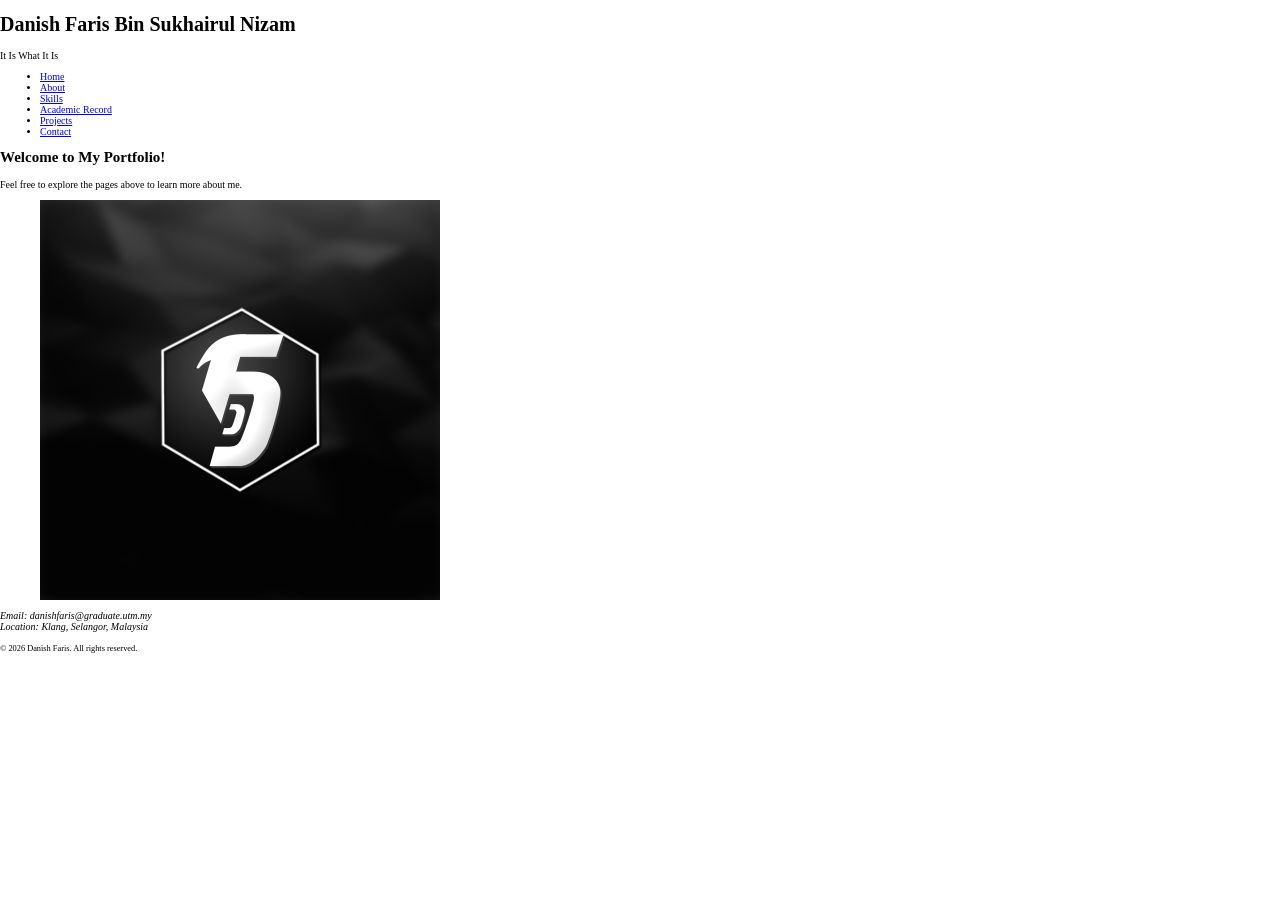
==== index.html @ 46f00a66 "Remove style attributes from all html files" ====
<!DOCTYPE html>
<html lang="en">
<head>
	<link rel="stylesheet" href="style.css">
	<meta charset="UTF-8">
	<meta name="description" content="width=device-width, initial-scale=1.0">
	<title>Home</title>
</head>
<body>
	<header>
		<h1>Danish Faris Bin Sukhairul Nizam</h1>
		<p>It Is What It Is</p>
	</header>

	<nav>
	    <ul>
	        <li>
	            <a href="index.html">Home</a>
	        </li>
	        <li>
	            <a href="about.html">About</a>
	        </li>
	        <li>
	            <a href="skills.html">Skills</a>
	        </li>
	        <li>
	            <a href="academic.html">Academic Record</a>
	        </li>
	        <li>
	            <a href="projects.html">Projects</a>
	        </li>
	        <li>
	            <a href="contact.html">Contact</a>
	        </li>
	    </ul>
	</nav>

	<main>
		<section id="welcome">
			<h2>Welcome to My Portfolio!</h2>
			
            <p>
				Feel free to explore the pages above to learn more about me.
			</p>

			<figure>
			<img src="img/FD.png" alt="A logo of FD" width="400" height="400" align="center" title="My Logo">
			</figure>
		</section>
	</main>
	
	<footer>
		<address>
			Email: danishfaris@graduate.utm.my<br>
			Location: Klang, Selangor, Malaysia
		</address>
		<p><small>&copy; 2026 Danish Faris. All rights reserved.</small></p>
	</footer>
</body>
</html>
---- style.css ----
@import url('https://fonts.googleapis.com/css2?family=Inter:wght@400;600;700&family=Fira+Code:wght@400;500&display=swap');

:root {
    --color-primary: #1a1a2e;
    --color-secondary: #16213e;
    --color-accent: #e8d5b7;
    --color-text: #1a1a1a;
    --color-muted: #666666;
    --color-surface: #f5f4f0;
    --font-body: 'Lora', Georgia, serif;
    --font-heading: 'Playfair Display', serif;
    --space-sm: 0.5rem;
    --space-md: 1.5rem;
    --space-lg: 3rem;
}

*, *::before, *::after {
    box-sizing: border-box;
}

html {
    font-size: 62.5%; 
}

body {
    margin: 0;
    padding: 0;
    font-family: var(--font-body);
    color: var(--color-gray-dark);
    background-color: var(--color-gray-light);
}
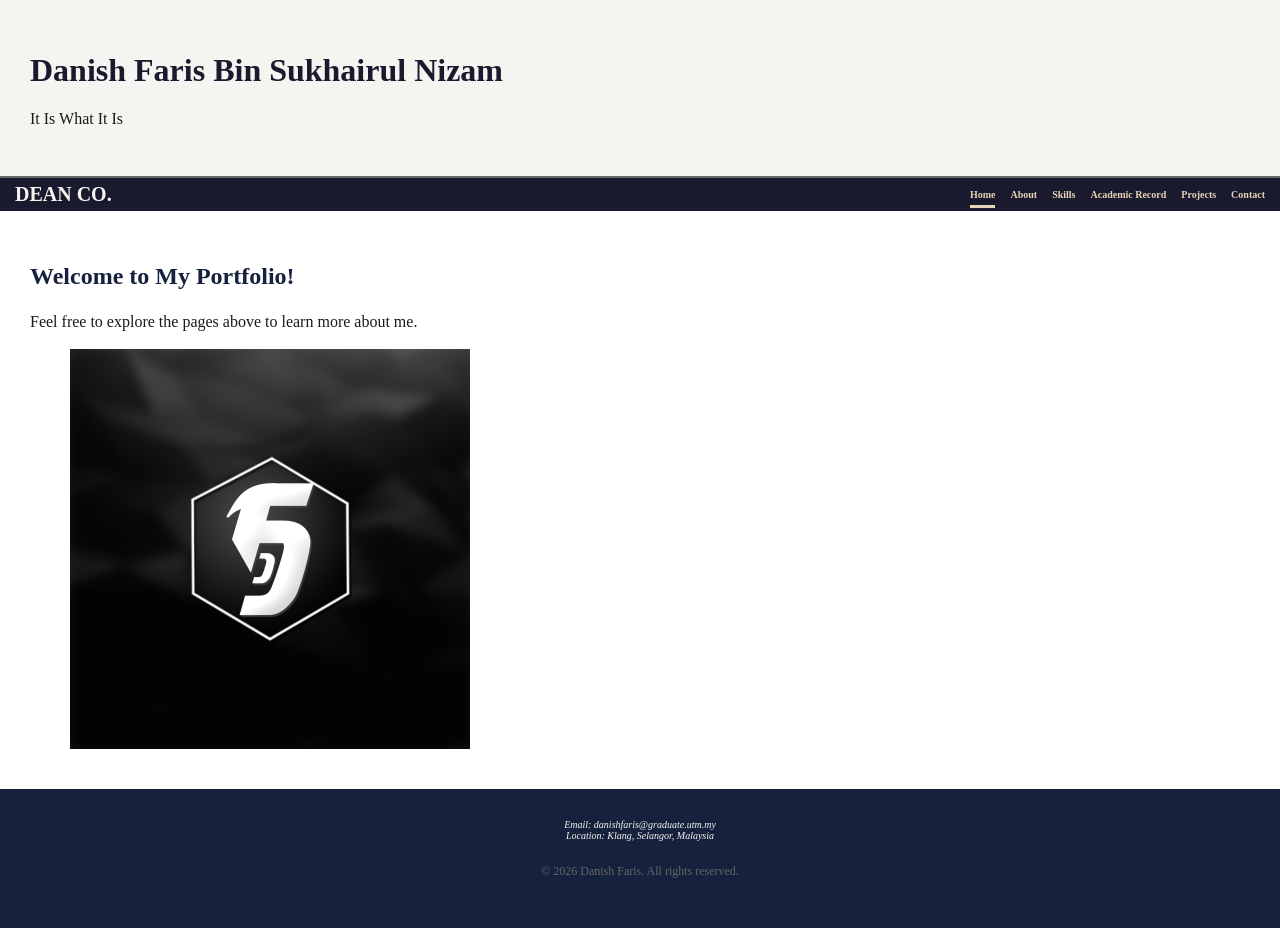
==== commit 152c7502: "Completed task 3:  Restyle the navigation bar and add .active class" ====
--- a/index.html
+++ b/index.html
@@ -8,14 +8,17 @@
 </head>
 <body>
 	<header>
-		<h1>Danish Faris Bin Sukhairul Nizam</h1>
-		<p>It Is What It Is</p>
+		<div class="header-text">
+			<h1>Danish Faris Bin Sukhairul Nizam</h1>
+			<p>It Is What It Is</p>
+		</div>
 	</header>
 
 	<nav>
+		<div class="nav-brand">DEAN CO.</div>
 	    <ul>
 	        <li>
-	            <a href="index.html">Home</a>
+	            <a href="index.html" class="active">Home</a>
 	        </li>
 	        <li>
 	            <a href="about.html">About</a>
--- a/style.css
+++ b/style.css
@@ -1,4 +1,4 @@
-@import url('https://fonts.googleapis.com/css2?family=Inter:wght@400;600;700&family=Fira+Code:wght@400;500&display=swap');
+@import url('https://fonts.googleapis.com/css2?family=Fira+Code:wght@300..700&family=Montserrat:ital,wght@0,100..900;1,100..900&display=swap');
 
 :root {
     --color-primary: #1a1a2e;
@@ -28,4 +28,196 @@
     font-family: var(--font-body);
     color: var(--color-gray-dark);
     background-color: var(--color-gray-light);
+}
+
+h1 {
+    font-family: var(--font-heading);
+    font-size: 3.2rem;
+    line-height: 1.2;
+    color: var(--color-primary);
+    margin-bottom: var(--space-md); 
+}
+
+h2 {
+    font-family: var(--font-heading);
+    font-size: 2.4rem;
+    line-height: 1.3;
+    color: var(--color-secondary);
+    margin-bottom: var(--space-sm);
+}
+
+h3 {
+    font-family: var(--font-heading);
+    font-size: 2rem;
+    line-height: 1.4;
+    color: var(--color-text);
+}
+
+h4 {
+    font-family: var(--font-heading);
+    font-size: 1.6rem;
+    line-height: 1.4;
+    color: var(--color-muted);
+}
+
+p {
+    font-family: var(--font-body);
+    font-size: 1.6rem;
+    line-height: 1.6;
+    color: var(--color-text);
+    margin-bottom: var(--space-md);
+}
+
+small {
+    font-size: 1.2rem;
+    line-height: 1.4;
+    color: var(--color-muted);
+}
+
+code {
+    font-family: monospace;
+    font-size: 1.4rem;
+    color: var(--color-accent);
+    background-color: var(--color-surface);
+    padding: 0.2rem 0.4rem; 
+    border-radius: 4px;
+}
+
+caption {
+    font-size: 1.4rem;
+    line-height: 1.5;
+    color: var(--color-muted);
+    font-style: italic;
+    margin-bottom: var(--space-sm);
+}
+
+blockquote {
+    font-size: 1.8rem;
+    line-height: 1.6;
+    color: var(--color-secondary);
+    font-style: italic;
+    border-left: 4px solid var(--color-accent);
+    background-color: var(--color-surface);
+    padding: var(--space-md);
+    margin-bottom: var(--space-md);
+    border-radius: 8px;
+}
+
+header {
+    background-color: var(--color-surface);
+    color: var(--color-text);
+    padding: var(--space-lg);
+    border-bottom: 2px solid var(--color-muted);
+}
+
+nav {
+    display: flex;
+    justify-content: space-between;
+    align-items: center;
+    position: sticky;
+    top: 0;
+    z-index: 1000;
+    background-color: var(--color-primary);
+    padding: var(--space-sm) var(--space-md);
+}
+
+.nav-brand {
+    color: var(--color-surface);
+    font-family: var(--font-heading);
+    font-size: 2rem;
+    font-weight: bold;
+}
+
+nav ul {
+    list-style-type: none;
+    margin: 0;
+    padding: 0;
+    display: flex;
+    flex-wrap: wrap;
+    gap: var(--space-md);
+}
+
+nav a {
+    color: var(--color-surface);
+    text-decoration: none;
+    font-weight: bold;
+    padding: var(--space-sm) 0;
+    transition: color 0.2s ease, background-color 0.2s ease; 
+}
+
+nav a:hover {
+    color: var(--color-accent);
+    background-color: rgba(255, 255, 255, 0.1);
+    border-radius: 4px;
+}
+
+nav a.active {
+    border-bottom: 3px solid var(--color-accent);
+    color: var(--color-accent);
+}
+
+header {
+    display: flex;
+    align-items: center;
+    justify-content: space-between; 
+    background-color: var(--color-surface);
+    padding: var(--space-lg);
+    border-bottom: 2px solid var(--color-muted);
+    gap: var(--space-lg);
+}
+
+.header-text {
+    flex: 1;
+}
+
+.header-img {
+    width: 150px;
+    height: 150px;
+    border-radius: 50%;
+    object-fit: cover;
+}
+
+main {
+    background-color: #ffffff;
+    color: var(--color-text);
+    padding: var(--space-lg);
+}
+
+footer {
+    background-color: var(--color-secondary);
+    color: var(--color-surface);
+    padding: var(--space-lg);
+    text-align: center;
+}
+
+a:link {
+    color: var(--color-accent);
+    text-decoration: none;
+}
+
+a:visited {
+    color: var(--color-muted);
+}
+
+a:hover {
+    color: var(--color-primary);
+    text-decoration: underline;
+}
+
+a:active {
+    color: var(--color-secondary);
+    font-weight: bold;
+}
+
+.card-panel {
+    background-color: var(--color-surface);
+    padding: var(--space-md);
+    border-radius: 12px;
+    box-shadow: 0 4px 6px rgba(0, 0, 0, 0.1);
+    margin-bottom: var(--space-md);
+}
+
+input:focus, textarea:focus, select:focus {
+    outline: none;
+    box-shadow: 0 0 0 3px var(--color-accent);
 }
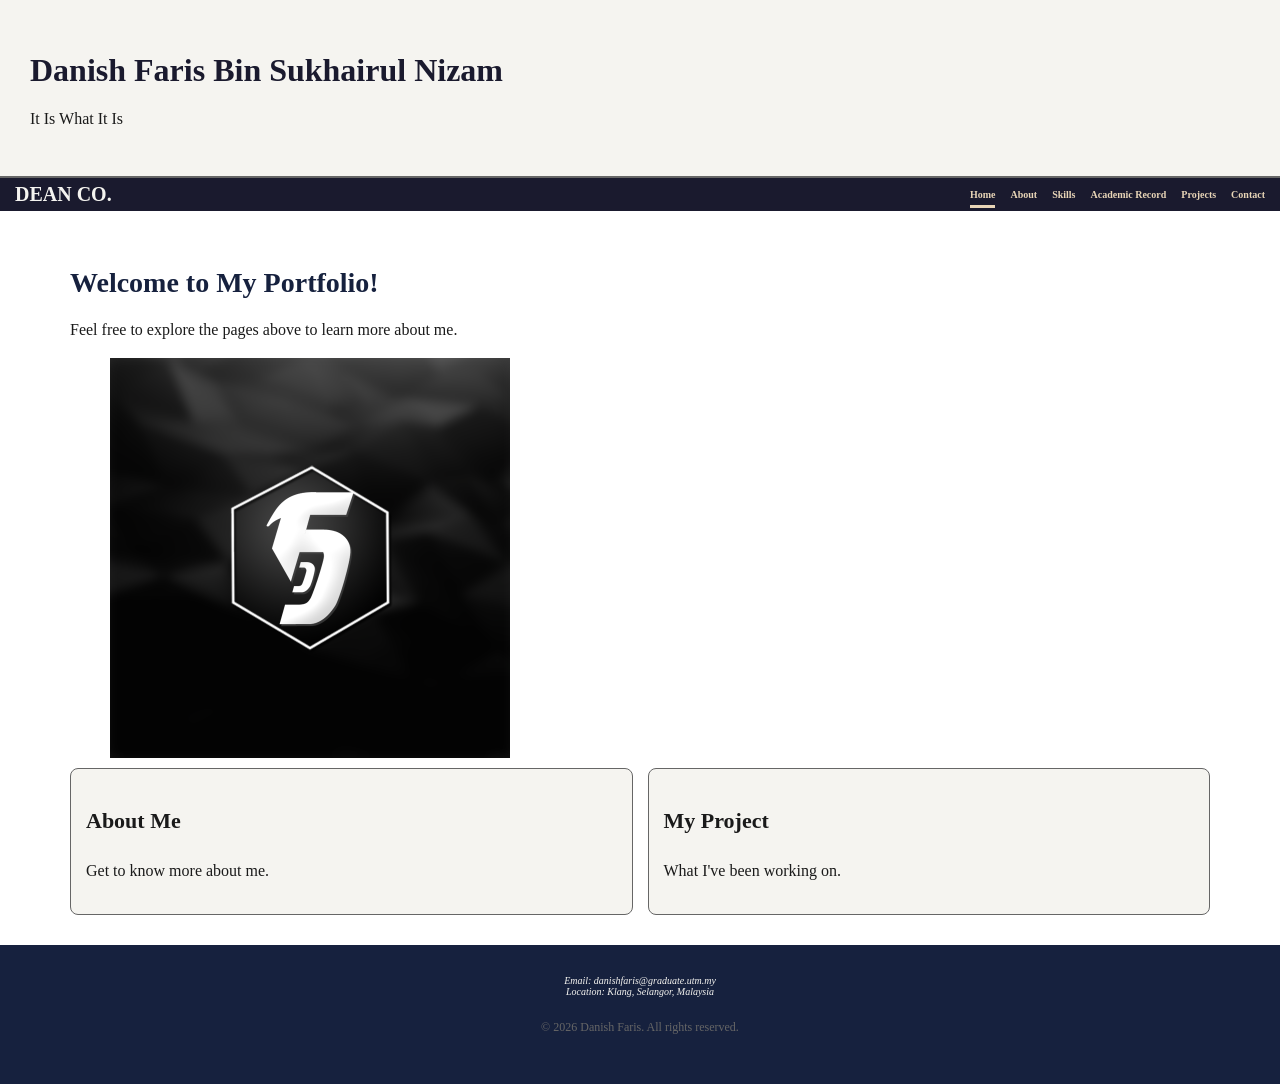
==== commit 7525f5ee: "Updated latest styling" ====
--- a/index.html
+++ b/index.html
@@ -50,6 +50,20 @@
 			<img src="img/FD.png" alt="A logo of FD" width="400" height="400" align="center" title="My Logo">
 			</figure>
 		</section>
+		
+		<section class="page-cards">
+    
+		    <article class="card">
+		        <h3>About Me</h3>
+		        <p>Get to know more about me.</p>
+		    </article>
+		    
+		    <article class="card">
+		        <h3>My Project</h3>
+		        <p>What I've been working on.</p>
+		    </article>
+    
+    	</section>
 	</main>
 	
 	<footer>
--- a/style.css
+++ b/style.css
@@ -40,7 +40,7 @@
 
 h2 {
     font-family: var(--font-heading);
-    font-size: 2.4rem;
+    font-size: 2.8rem;
     line-height: 1.3;
     color: var(--color-secondary);
     margin-bottom: var(--space-sm);
@@ -48,14 +48,14 @@
 
 h3 {
     font-family: var(--font-heading);
-    font-size: 2rem;
+    font-size: 2.2rem;
     line-height: 1.4;
     color: var(--color-text);
 }
 
 h4 {
     font-family: var(--font-heading);
-    font-size: 1.6rem;
+    font-size: 1.8rem;
     line-height: 1.4;
     color: var(--color-muted);
 }
@@ -181,6 +181,8 @@
     background-color: #ffffff;
     color: var(--color-text);
     padding: var(--space-lg);
+    margin: 0 auto;
+    max-width: 1200px;
 }
 
 footer {
@@ -220,4 +222,75 @@
 input:focus, textarea:focus, select:focus {
     outline: none;
     box-shadow: 0 0 0 3px var(--color-accent);
+}
+
+.page-cards {
+    display: grid;
+    /* Auto-fit collapses empty tracks and stretches items to fill the row[cite: 288]. Minmax ensures cards never shrink below 260px  */
+    grid-template-columns: repeat(auto-fit, minmax(260px, 1fr));
+    gap: 1.5rem; /* Minimum 1.5rem gap required [cite: 284] */
+    align-content: stretch; /* Ensures cards in the same row match visually  */
+}
+
+/* Feature element spanning multiple columns  */
+.span-full {
+    grid-column: span 2; 
+    margin-bottom: var(--space-sm);
+}
+
+/* Base Card Styling */
+.card {
+    background-color: var(--color-surface);
+    padding: var(--space-md);
+    border: 1px solid var(--color-muted);
+    border-radius: 8px;
+    
+    /* Required transition for the hover lift effect  */
+    transition: transform 0.2s ease;
+}
+
+/* Hover transform effect  */
+.card:hover {
+    transform: translateY(-4px);
+    /* Optional: Adding a shadow makes the lift effect pop even more */
+    box-shadow: 0 8px 16px rgba(0, 0, 0, 0.1); 
+}
+
+/* --- 2. Sidebar Layout (skills.html) --- */
+.layout-sidebar {
+    display: grid;
+    /* Task 4 requirement: Main content takes 1fr, sidebar is fixed at 280px  */
+    grid-template-columns: 1fr 280px; 
+    /* Using a larger gap (4rem) to match the airy look in your screenshot, easily satisfying the 'at least 1.5rem' requirement [cite: 283, 284] */
+    gap: 4rem; 
+    align-items: start; 
+    max-width: 1200px;
+    margin: 40px auto;
+    padding: 0 20px;
+}
+
+/* Make the sidebar clean and borderless like the screenshot */
+.layout-sidebar aside {
+    background-color: transparent;
+    padding: 0;
+    border: none;
+}
+
+/* Format the Glossary dictionary list to match the picture */
+.layout-sidebar dt {
+    font-weight: bold;
+    margin-top: 1.5rem;
+    color: var(--color-text); 
+}
+
+.layout-sidebar dd {
+    margin-left: 0;
+    margin-top: 0.5rem;
+    line-height: 1.6;
+}
+
+.grid-container {
+    display: grid;
+    grid-template-columns: 1fr 220px; 
+    gap: var(--space-lg); 
 }
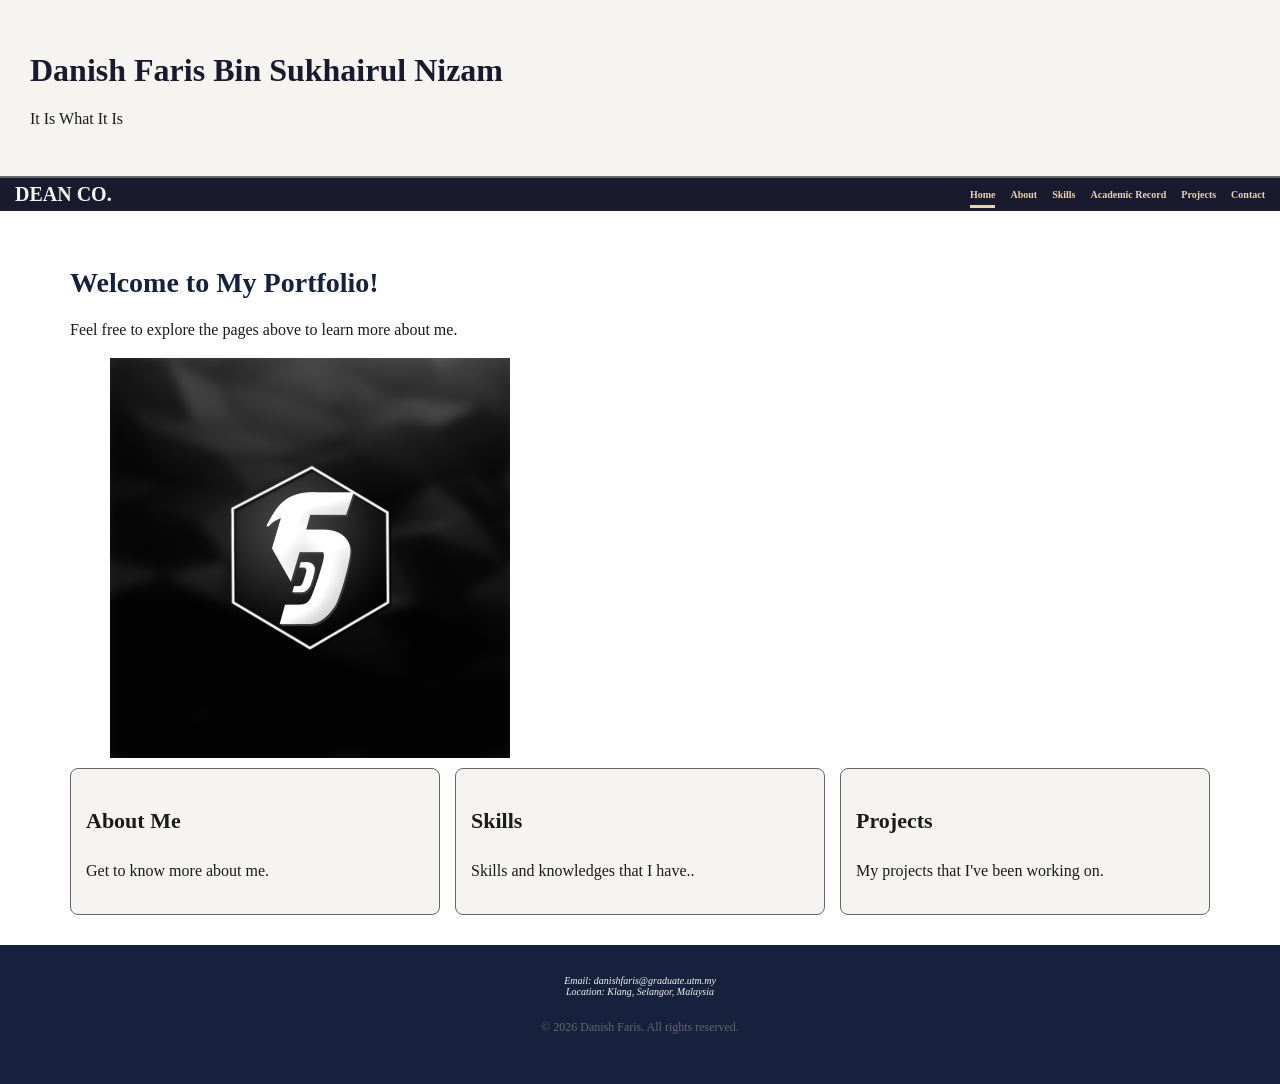
==== commit b620dda3: "Completed task 4: Add hover card with a lift effect" ====
--- a/index.html
+++ b/index.html
@@ -50,17 +50,22 @@
 			<img src="img/FD.png" alt="A logo of FD" width="400" height="400" align="center" title="My Logo">
 			</figure>
 		</section>
-		
+
 		<section class="page-cards">
     
 		    <article class="card">
 		        <h3>About Me</h3>
 		        <p>Get to know more about me.</p>
 		    </article>
+
+		    <article class="card">
+		        <h3>Skills</h3>
+		        <p>Skills and knowledges that I have..</p>
+		    </article>
 		    
 		    <article class="card">
-		        <h3>My Project</h3>
-		        <p>What I've been working on.</p>
+		        <h3>Projects</h3>
+		        <p>My projects that I've been working on.</p>
 		    </article>
     
     	</section>
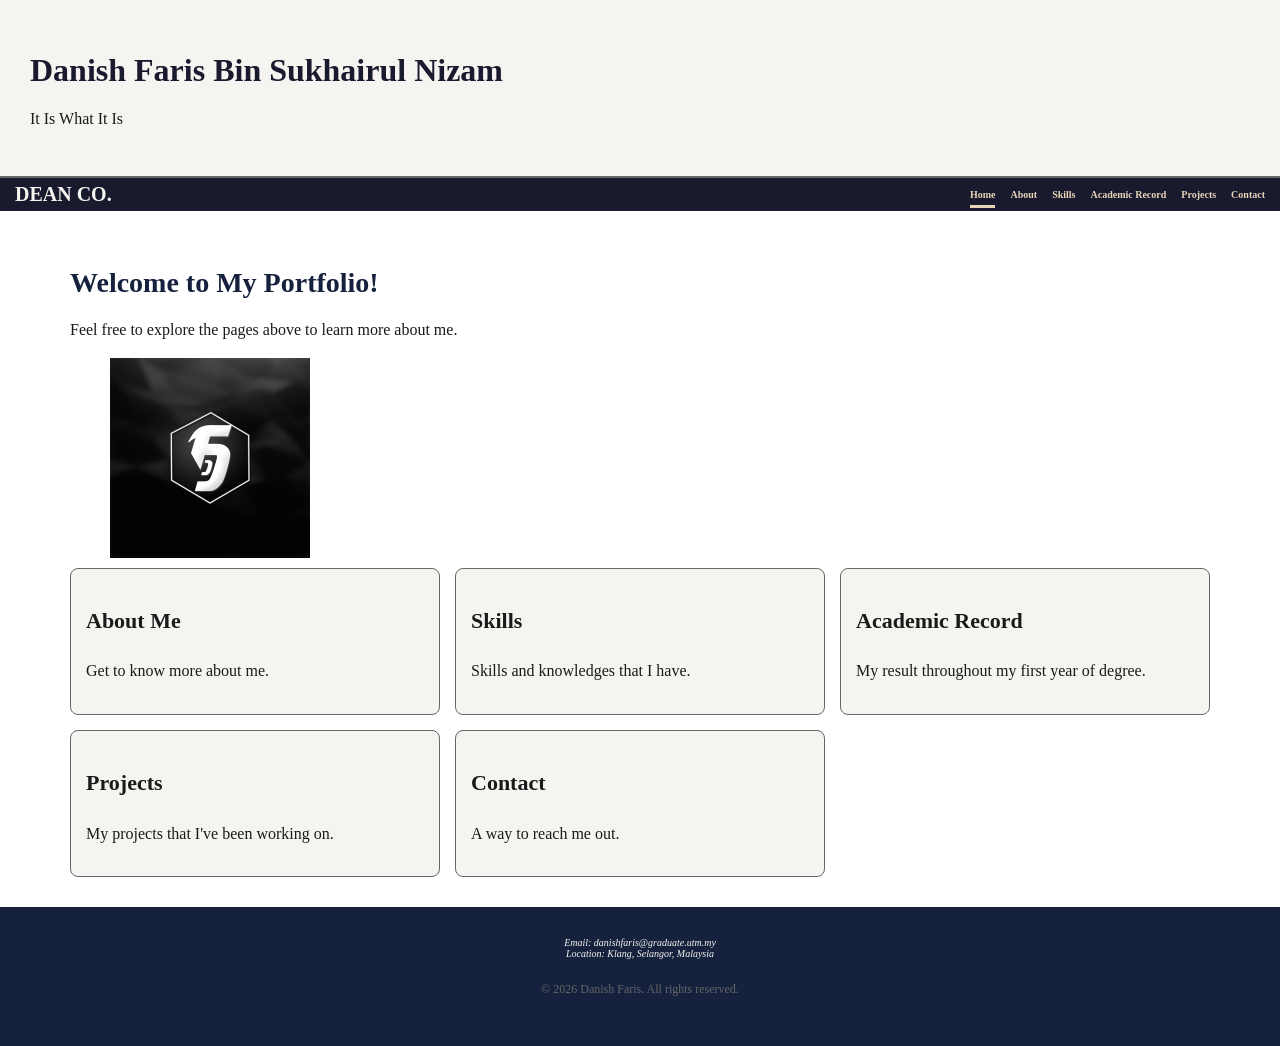
==== commit 34146206: "Change the size of the picture and add more cards" ====
--- a/index.html
+++ b/index.html
@@ -47,7 +47,7 @@
 			</p>
 
 			<figure>
-			<img src="img/FD.png" alt="A logo of FD" width="400" height="400" align="center" title="My Logo">
+			<img src="img/FD.png" alt="A logo of FD" width="200" height="200" align="center" title="My Logo">
 			</figure>
 		</section>
 
@@ -60,12 +60,22 @@
 
 		    <article class="card">
 		        <h3>Skills</h3>
-		        <p>Skills and knowledges that I have..</p>
+		        <p>Skills and knowledges that I have.</p>
+		    </article>
+
+		    <article class="card">
+		        <h3>Academic Record</h3>
+		        <p>My result throughout my first year of degree.</p>
 		    </article>
 		    
 		    <article class="card">
 		        <h3>Projects</h3>
 		        <p>My projects that I've been working on.</p>
+		    </article>
+
+		    <article class="card">
+		        <h3>Contact</h3>
+		        <p>A way to reach me out. </p>
 		    </article>
     
     	</section>
--- a/style.css
+++ b/style.css
@@ -1,3 +1,10 @@
+/* ============================================
+    BREAKPOINTS
+    mobile-first base: 320px and up (default)
+    tablet: @media (min-width: 600px)
+    desktop: @media (min-width: 1024px)
+   ============================================ */
+
 @import url('https://fonts.googleapis.com/css2?family=Fira+Code:wght@300..700&family=Montserrat:ital,wght@0,100..900;1,100..900&display=swap');
 
 :root {
@@ -226,42 +233,33 @@
 
 .page-cards {
     display: grid;
-    /* Auto-fit collapses empty tracks and stretches items to fill the row[cite: 288]. Minmax ensures cards never shrink below 260px  */
     grid-template-columns: repeat(auto-fit, minmax(260px, 1fr));
-    gap: 1.5rem; /* Minimum 1.5rem gap required [cite: 284] */
-    align-content: stretch; /* Ensures cards in the same row match visually  */
-}
-
-/* Feature element spanning multiple columns  */
+    gap: 1.5rem;
+    align-content: stretch;
+}
+
 .span-full {
     grid-column: span 2; 
     margin-bottom: var(--space-sm);
 }
 
-/* Base Card Styling */
 .card {
     background-color: var(--color-surface);
     padding: var(--space-md);
     border: 1px solid var(--color-muted);
     border-radius: 8px;
     
-    /* Required transition for the hover lift effect  */
     transition: transform 0.2s ease;
 }
 
-/* Hover transform effect  */
 .card:hover {
     transform: translateY(-4px);
-    /* Optional: Adding a shadow makes the lift effect pop even more */
     box-shadow: 0 8px 16px rgba(0, 0, 0, 0.1); 
 }
 
-/* --- 2. Sidebar Layout (skills.html) --- */
 .layout-sidebar {
     display: grid;
-    /* Task 4 requirement: Main content takes 1fr, sidebar is fixed at 280px  */
     grid-template-columns: 1fr 280px; 
-    /* Using a larger gap (4rem) to match the airy look in your screenshot, easily satisfying the 'at least 1.5rem' requirement [cite: 283, 284] */
     gap: 4rem; 
     align-items: start; 
     max-width: 1200px;
@@ -269,14 +267,13 @@
     padding: 0 20px;
 }
 
-/* Make the sidebar clean and borderless like the screenshot */
+
 .layout-sidebar aside {
     background-color: transparent;
     padding: 0;
     border: none;
 }
 
-/* Format the Glossary dictionary list to match the picture */
 .layout-sidebar dt {
     font-weight: bold;
     margin-top: 1.5rem;
@@ -293,4 +290,63 @@
     display: grid;
     grid-template-columns: 1fr 220px; 
     gap: var(--space-lg); 
+}
+
+img {
+    max-width: 100%;
+    height: auto;
+}
+
+nav {
+    flex-direction: column;
+    gap: 1.5rem;
+}
+
+nav ul {
+    flex-direction: column;
+    align-items: center;
+    width: 100%;
+}
+
+header {
+    flex-direction: column;
+    text-align: center;
+    gap: 2rem;
+}
+
+.page-cards,
+.layout-sidebar {
+    grid-template-columns: 1fr;
+}
+
+
+@media (min-width: 600px) {
+    header {
+        flex-direction: row;
+        text-align: left;
+    }
+
+    .page-cards {
+        grid-template-columns: repeat(2, 1fr);
+    }
+}
+
+@media (min-width: 1024px) {
+    nav {
+        flex-direction: row;
+        justify-content: space-between;
+    }
+    
+    nav ul {
+        flex-direction: row;
+        width: auto;
+    }
+
+    .layout-sidebar {
+        grid-template-columns: 1fr 280px;
+    }
+
+    .page-cards {
+        grid-template-columns: repeat(3, 1fr);
+    }
 }
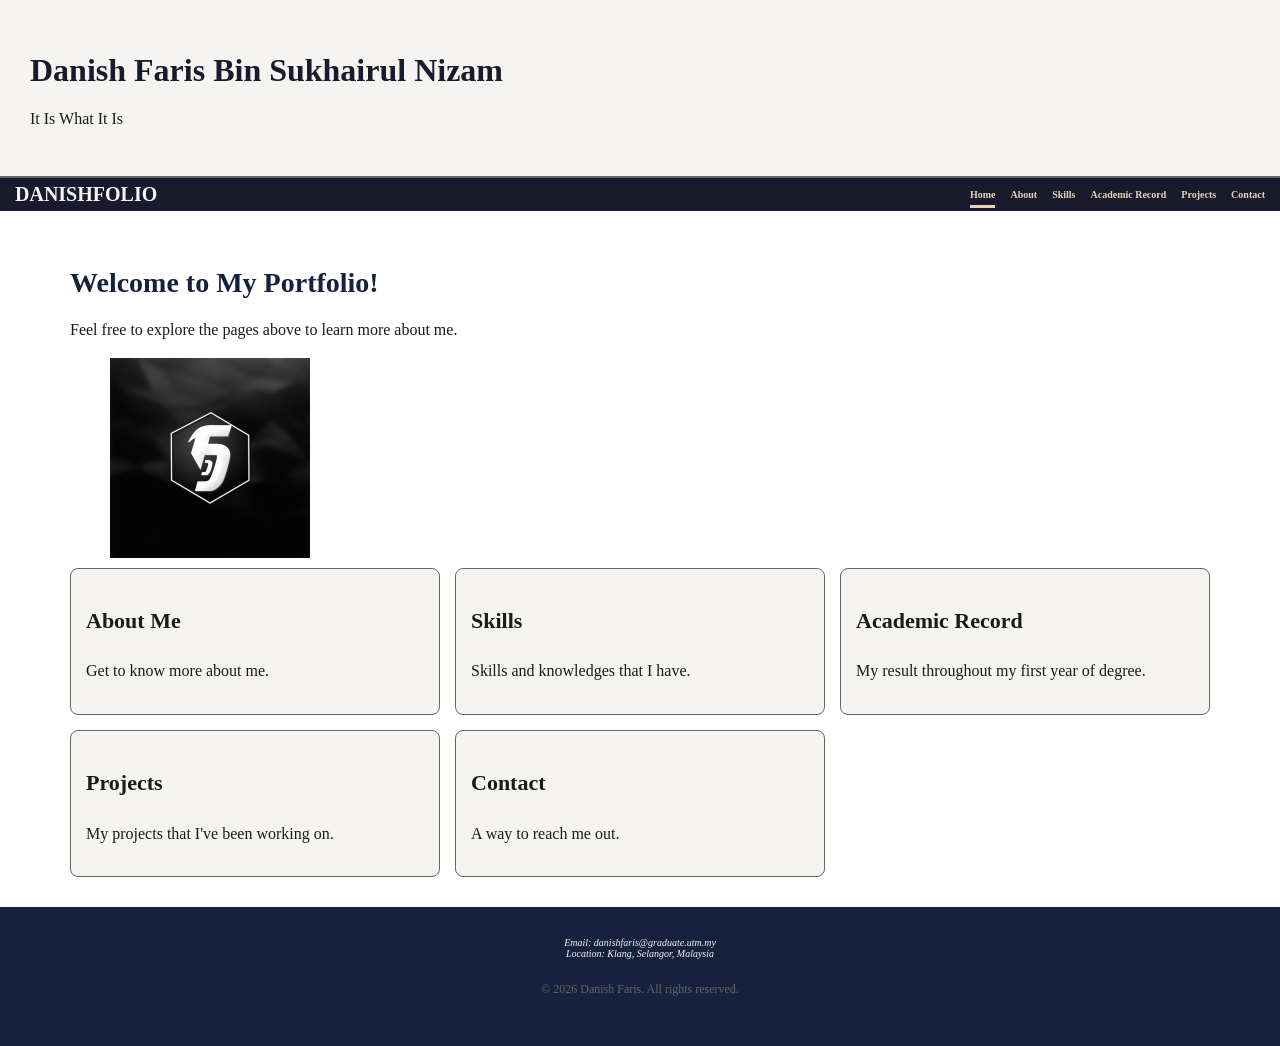
==== commit f2305ac2: "Change page name" ====
--- a/index.html
+++ b/index.html
@@ -3,7 +3,7 @@
 <head>
 	<link rel="stylesheet" href="style.css">
 	<meta charset="UTF-8">
-	<meta name="description" content="width=device-width, initial-scale=1.0">
+	<meta name="viewport" content="width=device-width, initial-scale=1.0">
 	<title>Home</title>
 </head>
 <body>
@@ -15,7 +15,7 @@
 	</header>
 
 	<nav>
-		<div class="nav-brand">DEAN CO.</div>
+		<div class="nav-brand">DANISHFOLIO</div>
 	    <ul>
 	        <li>
 	            <a href="index.html" class="active">Home</a>
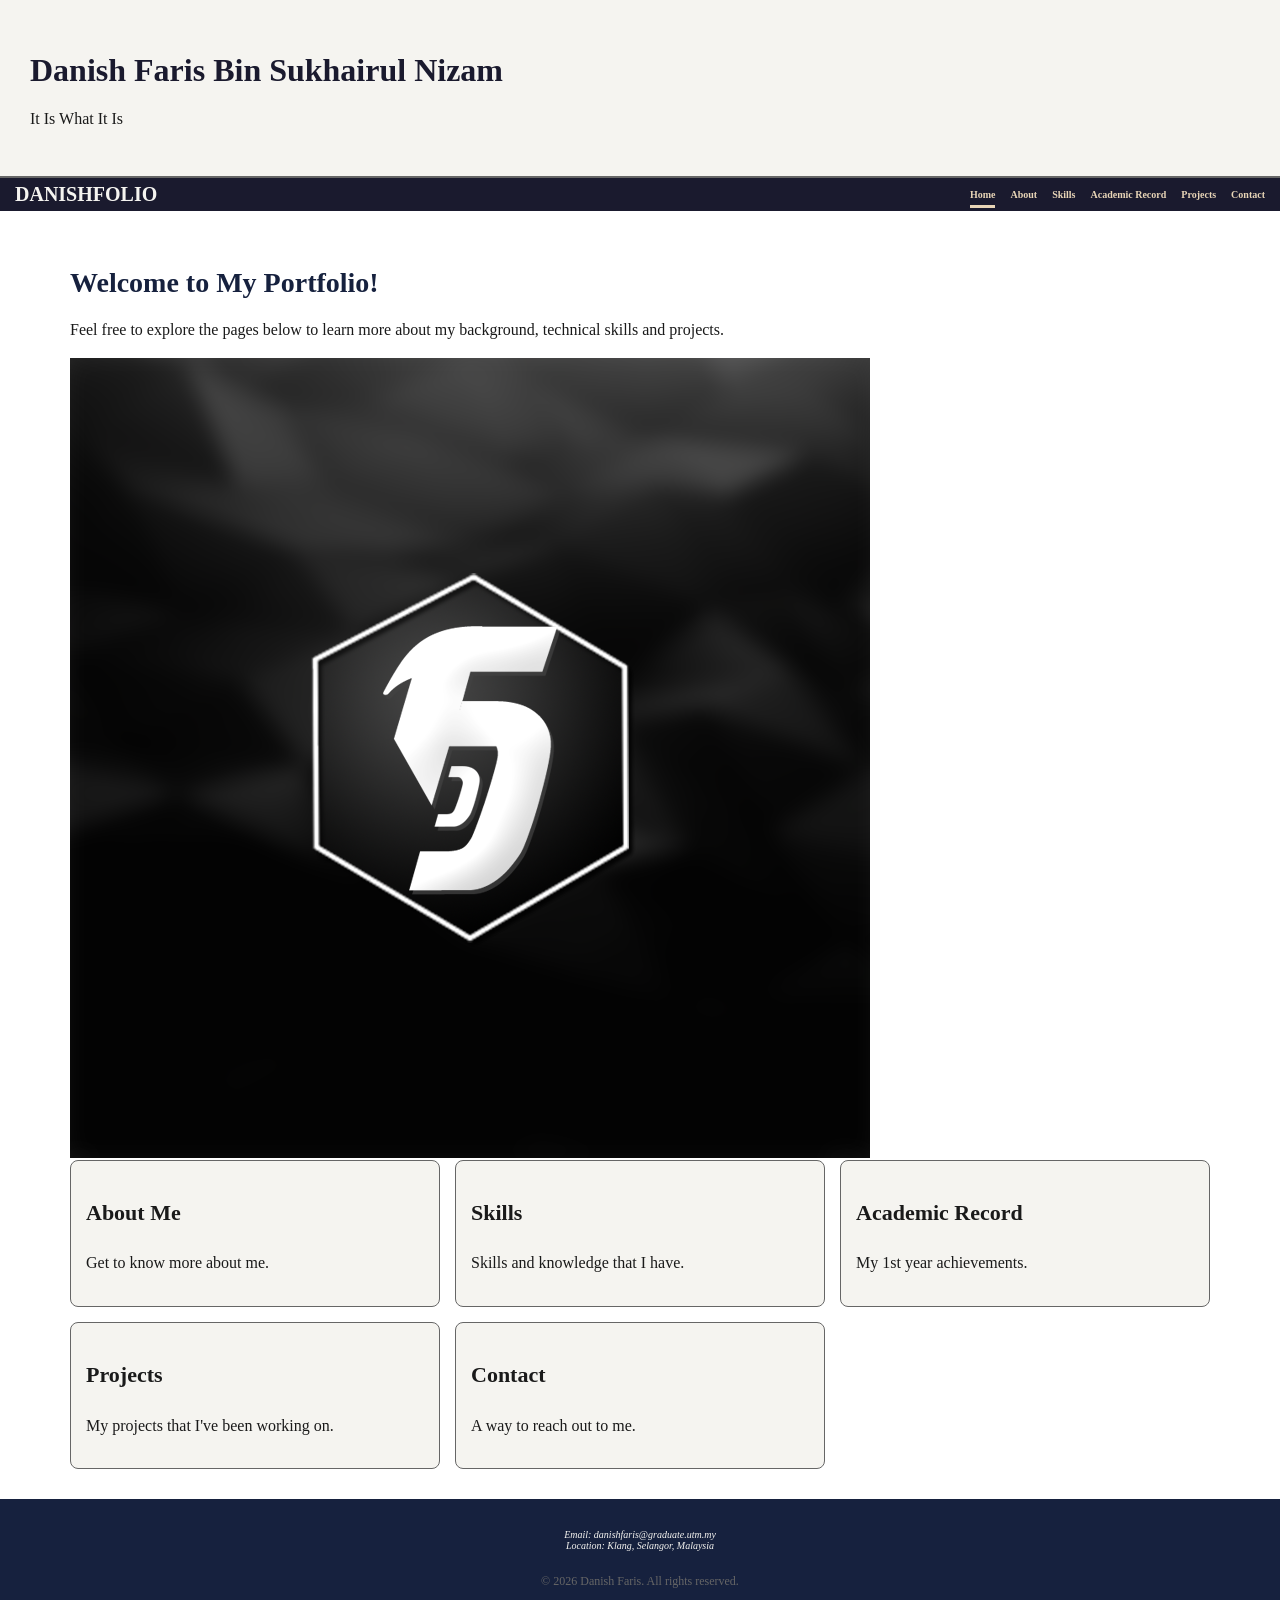
==== commit 40813f52: "Improve index.html style" ====
--- a/index.html
+++ b/index.html
@@ -39,46 +39,40 @@
 	</nav>
 
 	<main>
-		<section id="welcome">
-			<h2>Welcome to My Portfolio!</h2>
+        <section class="hero-banner">
+            <div class="hero-text">
+                <h2>Welcome to My Portfolio!</h2>
+                <p>Feel free to explore the pages below to learn more about my background, technical skills and projects.</p>
+            </div>
+            <img src="img/FD.png" alt="My Logo" class="hero-logo">
+        </section>
+
+        <section class="page-cards">
+			<a href="about.html" class="card">
+				<h3>About Me</h3>
+				<p>Get to know more about me.</p>
+			</a>
 			
-            <p>
-				Feel free to explore the pages above to learn more about me.
-			</p>
-
-			<figure>
-			<img src="img/FD.png" alt="A logo of FD" width="200" height="200" align="center" title="My Logo">
-			</figure>
+			<a href="skills.html" class="card">
+				<h3>Skills</h3>
+				<p>Skills and knowledge that I have.</p>
+			</a>
+			
+			<a href="academic.html" class="card">
+				<h3>Academic Record</h3>
+				<p>My 1st year achievements.</p>
+			</a>
+			
+			<a href="projects.html" class="card">
+				<h3>Projects</h3>
+				<p>My projects that I've been working on.</p>
+			</a>
+			
+			<a href="contact.html" class="card">
+				<h3>Contact</h3>
+				<p>A way to reach out to me.</p>
+			</a>
 		</section>
-
-		<section class="page-cards">
-    
-		    <article class="card">
-		        <h3>About Me</h3>
-		        <p>Get to know more about me.</p>
-		    </article>
-
-		    <article class="card">
-		        <h3>Skills</h3>
-		        <p>Skills and knowledges that I have.</p>
-		    </article>
-
-		    <article class="card">
-		        <h3>Academic Record</h3>
-		        <p>My result throughout my first year of degree.</p>
-		    </article>
-		    
-		    <article class="card">
-		        <h3>Projects</h3>
-		        <p>My projects that I've been working on.</p>
-		    </article>
-
-		    <article class="card">
-		        <h3>Contact</h3>
-		        <p>A way to reach me out. </p>
-		    </article>
-    
-    	</section>
 	</main>
 	
 	<footer>
